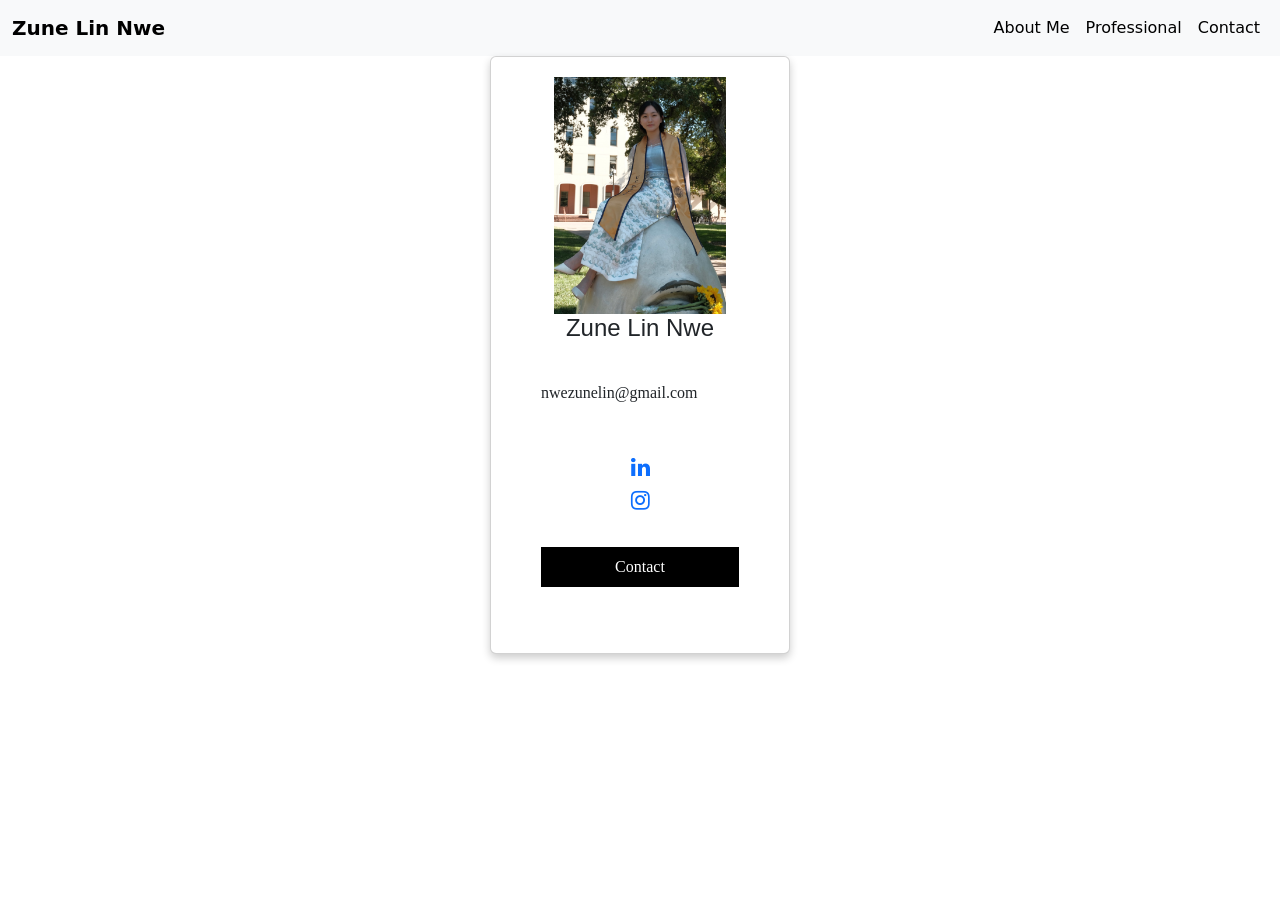
==== contact.html @ 2a78ce5b "7/8" ====
<!DOCTYPE html>
<html lang="en">
    <head>
        <meta charset="UTF-8">
        <meta name="viewpoint" content="width=device-width, initial-scale=1.0">
        <link rel="stylesheet" href="style.css">
        <link href="https://cdn.jsdelivr.net/npm/bootstrap@5.3.8/dist/css/bootstrap.min.css" rel="stylesheet" integrity="sha384-sRIl4kxILFvY47J16cr9ZwB07vP4J8+LH7qKQnuqkuIAvNWLzeN8tE5YBujZqJLB" crossorigin="anonymous">
        <link rel="stylesheet" href="https://cdnjs.cloudflare.com/ajax/libs/font-awesome/4.7.0/css/font-awesome.min.css">
        <title>About Me Project</title>
    </head>
    <body>
        <nav class="navbar navbar-expand-sm bg-light">
            <div class="container-fluid">
                 <!--Links -->
                 <a class="navbar-brand" href="index.html"><b>Zune Lin Nwe</b></a>
                <ul class="navbar-nav">
                    <li class="nav-item">
                        <a class="nav-link active" href="index.html">About Me</a>
                    </li>
                    <li class="nav-item">
                        <a class="nav-link active" href="professional.html">Professional</a>
                    </li>
                    <li class="nav-item">
                        <a class="nav-link active" href="contact.html">Contact</a>
                    </li>
                </ul>
            </div>
        </nav>
        <div class="card">
            <img src="IMG_5497.jpg" alt="Zune" class="avatar">
            <h4>Zune Lin Nwe</h4>
            <p class="gmail">nwezunelin@gmail.com</p>
            <a href="https://www.linkedin.com/in/zune-lin-nwe"><i class="fa fa-linkedin"></i></a>
            <a href="https://www.instagram.com/zunw_n?utm_source=qr"><i class="fa fa-instagram"></i></a>
            <p><button>Contact</button></p>
        </div>
    
    </body>
---- style.css ----
h1 {
    text-align: center;
    font-family: 'Times New Roman', Times, serif;
}

h3{
    text-align: left;
    font-family: 'Times New Roman', Times, serif;
    padding: 30px;
}


body {
    background-color: lightblue;
}

  /*background-attachment: fixed;
  background-size: cover;
  background-image: url('DSCF2218.jpg');*/


img {
  display: block;
  margin-left: auto;
  margin-right: auto;
  width: 67%;
}



p {
  text-align: left;
  font-family: 'Times New Roman', Times, serif;
  padding: 30px;
}

.card {
  box-shadow: 0 4px 8px 0 rgba(0, 0, 0, 0.2);
  max-width: 300px;
  margin: auto;
  text-align: center;
}

.title {
  color: grey;
  font-size: 18px;
}

button {
  border: none;
  outline: 0;
  display: inline-block;
  padding: 8px;
  color: white;
  background-color: #000;
  text-align: center;
  cursor: pointer;
  width: 100%;
  font-size: 18px;
}

a {
  text-decoration: none;
  font-size: 22px;
  color: black;
}

button:hover, a:hover {
  opacity: 0.7;
}

.card {
max-width: 300px;
  margin: auto;
  text-align: center;
  font-family: arial;
  padding: 20px;
  background-color:rgb(162, 104, 217);
}
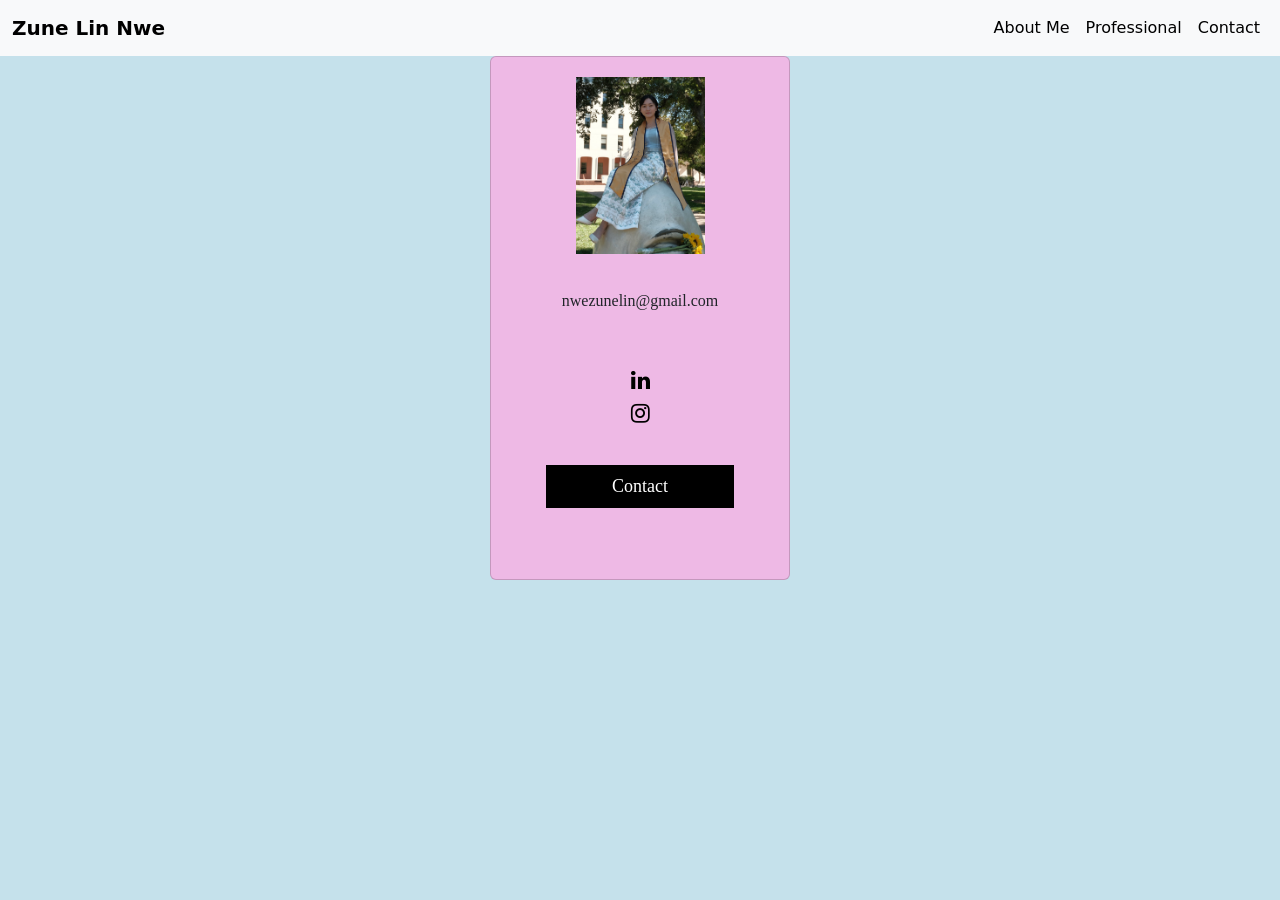
==== commit dfc3f946: "lastest update" ====
--- a/contact.html
+++ b/contact.html
@@ -3,9 +3,9 @@
     <head>
         <meta charset="UTF-8">
         <meta name="viewpoint" content="width=device-width, initial-scale=1.0">
-        <link rel="stylesheet" href="style.css">
         <link href="https://cdn.jsdelivr.net/npm/bootstrap@5.3.8/dist/css/bootstrap.min.css" rel="stylesheet" integrity="sha384-sRIl4kxILFvY47J16cr9ZwB07vP4J8+LH7qKQnuqkuIAvNWLzeN8tE5YBujZqJLB" crossorigin="anonymous">
         <link rel="stylesheet" href="https://cdnjs.cloudflare.com/ajax/libs/font-awesome/4.7.0/css/font-awesome.min.css">
+        <link rel="stylesheet" href="style.css">
         <title>About Me Project</title>
     </head>
     <body>
@@ -28,11 +28,11 @@
         </nav>
         <div class="card">
             <img src="IMG_5497.jpg" alt="Zune" class="avatar">
-            <h4>Zune Lin Nwe</h4>
             <p class="gmail">nwezunelin@gmail.com</p>
             <a href="https://www.linkedin.com/in/zune-lin-nwe"><i class="fa fa-linkedin"></i></a>
             <a href="https://www.instagram.com/zunw_n?utm_source=qr"><i class="fa fa-instagram"></i></a>
             <p><button>Contact</button></p>
         </div>
-    
-    </body>+        <script src="https://cdn.jsdelivr.net/npm/bootstrap@5.3.8/dist/js/bootstrap.bundle.min.js" integrity="sha384-FKyoEForCGlyvwx9Hj09JcYn3nv7wiPVlz7YYwJrWVcXK/BmnVDxM+D2scQbITxI" crossorigin="anonymous"></script>
+    </body>
+</html> 
--- a/style.css
+++ b/style.css
@@ -1,49 +1,49 @@
 h1 {
     text-align: center;
     font-family: 'Times New Roman', Times, serif;
+    color: darkslateblue;
 }
 
 h3{
     text-align: left;
-    font-family: 'Times New Roman', Times, serif;
-    padding: 30px;
+    font-family: Arial, Helvetica, sans-serif;
+    padding: 40px;
+    font-size: x-large;
 }
 
 
 body {
-    background-color: lightblue;
+    background-color: #c5e1eb;
 }
-
-  /*background-attachment: fixed;
-  background-size: cover;
-  background-image: url('DSCF2218.jpg');*/
 
 
 img {
   display: block;
   margin-left: auto;
   margin-right: auto;
-  width: 67%;
+  width: 50%;
 }
 
-
+.resume {
+    text-align: left;
+    color:rgb(248, 141, 114);
+    padding: 5%;
+    font-family: 'Times New Roman', Times, serif;
+  
+}
 
 p {
   text-align: left;
   font-family: 'Times New Roman', Times, serif;
-  padding: 30px;
+  padding: 35px;
 }
 
-.card {
-  box-shadow: 0 4px 8px 0 rgba(0, 0, 0, 0.2);
-  max-width: 300px;
-  margin: auto;
-  text-align: center;
+.webpage {
+  font-size: medium;
 }
 
-.title {
-  color: grey;
-  font-size: 18px;
+.project {
+  font-size: medium;
 }
 
 button {
@@ -75,5 +75,10 @@
   text-align: center;
   font-family: arial;
   padding: 20px;
-  background-color:rgb(162, 104, 217);
+  background-color:rgb(238, 185, 229);
 }
+
+.gmail {
+  text-align: center;
+}
+
